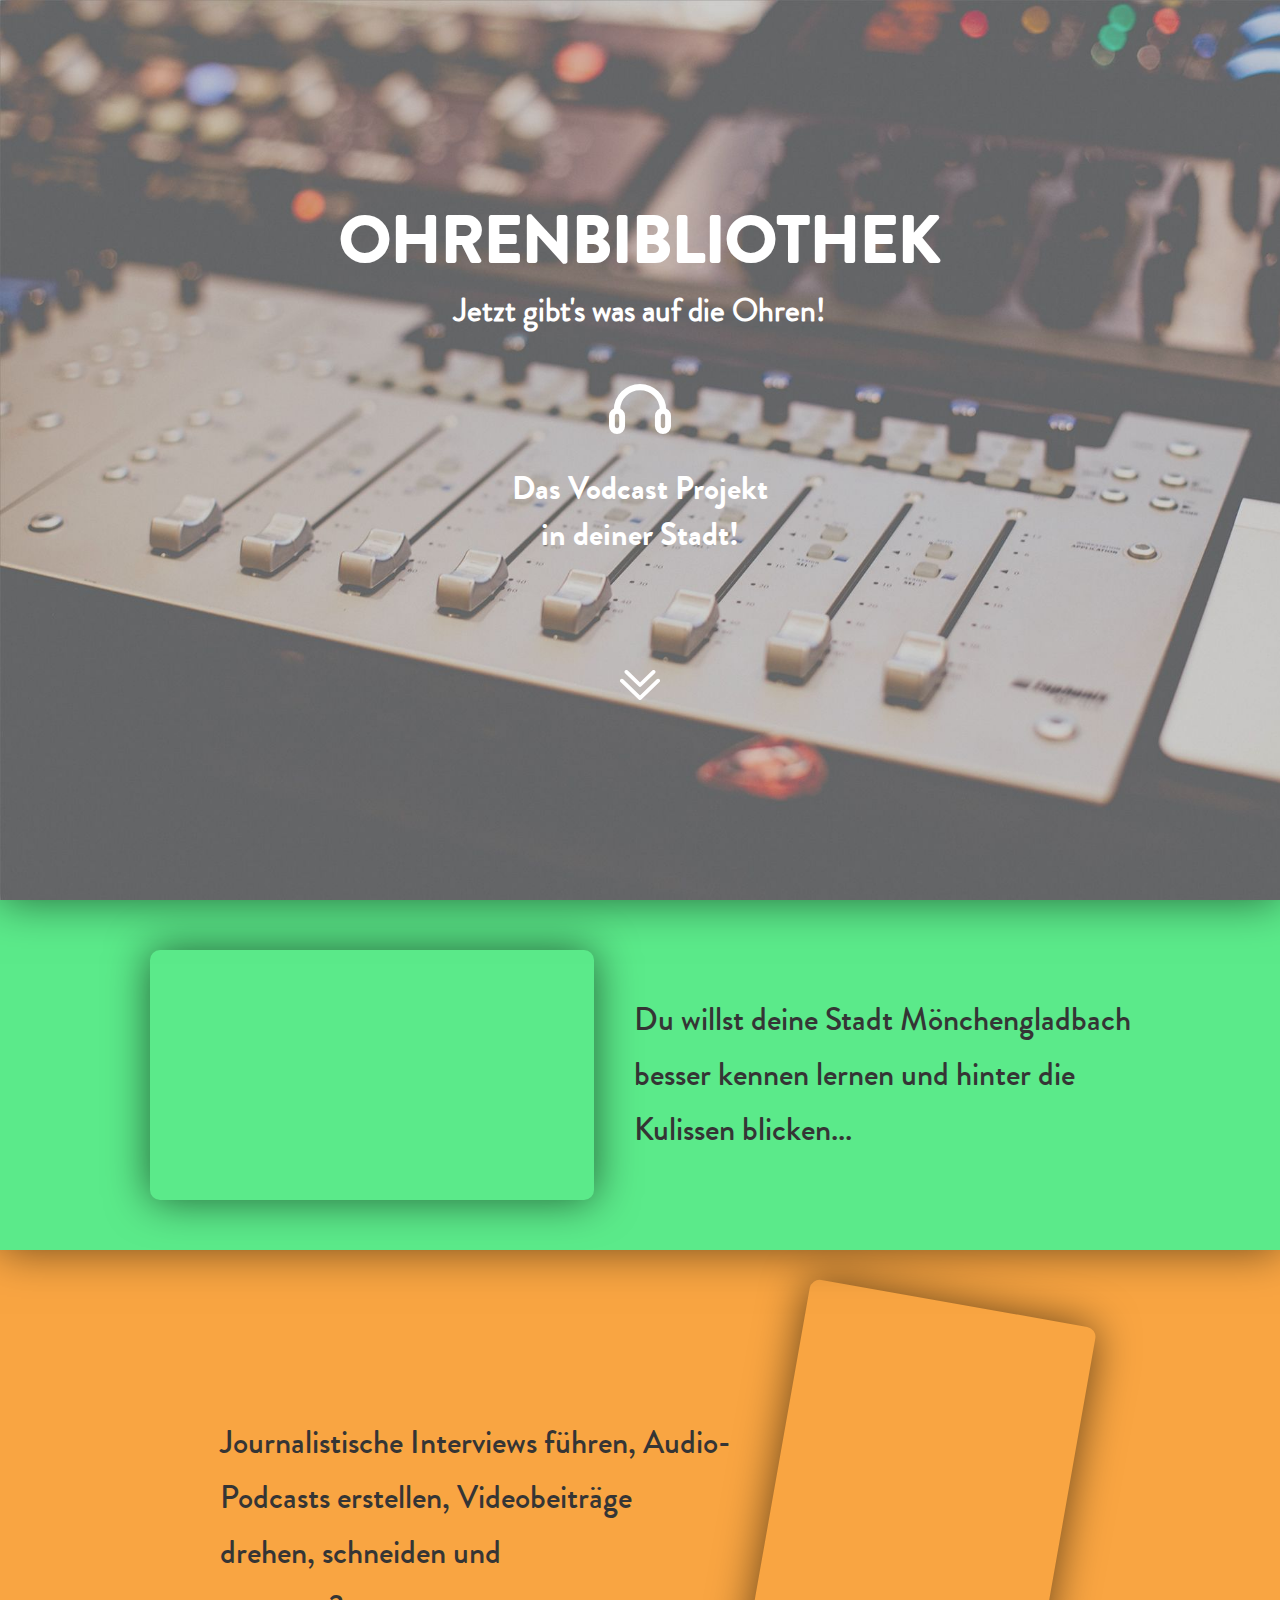
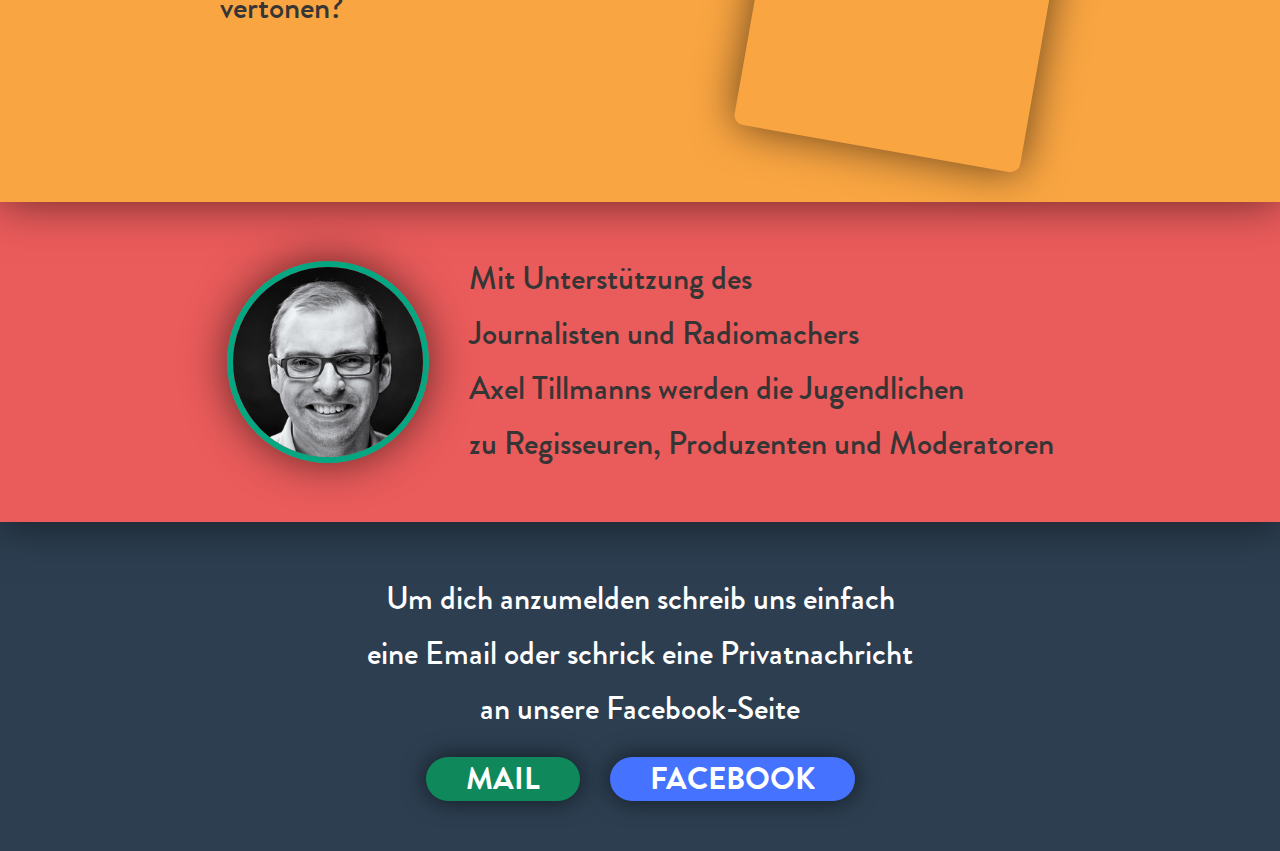
==== index.html @ a25fbd4b "website" ====
<!DOCTYPE html>
<html>
  <head>
    <meta name="viewport" content="width=device-width, initial-scale=1">
    <title>Ohrenbibliothek</title>
    <link rel="stylesheet" href="css/main.css">
    <link rel="stylesheet" href="css/stylesheet.css">
  </head>
  <body>
    <header>
      <div class="wrapper">
        <h1>Ohrenbibliothek</h1>
        <h2>Jetzt gibt's was auf die Ohren!</h2><img class="logo" src="img/logo.svg">
        <p class="subtitle">Das Vodcast Projekt<br>in deiner Stadt!</p>
        <div class="down"><img src="img/down.svg"></div>
      </div>
    </header>
    <div class="content">
      <div class="box-1">
        <div class="wrap">
          <div class="yt">
            <iframe id="youtube" src="https://www.youtube.com/embed/DIxr4X5Ygoo?rel=0&amp;showinfo=0" frameborder="0" allowfullscreen=""></iframe>
          </div><span class="description">Du willst deine Stadt Mönchengladbach<br>besser kennen lernen und hinter die<br>Kulissen blicken...</span>
        </div>
      </div>
      <div class="box-2">
        <div class="wrap"><span class="description above">Journalistische Interviews führen, Audio-<br>Podcasts erstellen, Videobeiträge<br>drehen, schneiden und<br>vertonen?</span>
          <div class="sound">
            <iframe id="soundcloud" scrolling="no" frameborder="no" src="https://w.soundcloud.com/player/?url=https%3A//api.soundcloud.com/users/20073329&amp;color=ff5500&amp;auto_play=false&amp;hide_related=false&amp;show_comments=true&amp;show_user=true&amp;show_reposts=false"></iframe>
          </div><span class="description below">Journalistische Interviews führen, Audio-<br>Podcasts erstellen, Videobeiträge<br>drehen, schneiden und<br>vertonen?</span>
        </div>
      </div>
      <div class="box-3">
        <div class="wrap">
          <div class="img-wrap">
            <div class="img"><img src="img/axel.jpg"></div>
          </div><span class="description">Mit Unterstützung des<br>Journalisten und Radiomachers<br>Axel Tillmanns werden die Jugendlichen<br>zu Regisseuren, Produzenten und Moderatoren</span>
        </div>
      </div>
      <div class="box-4">
        <div class="wrap last1"><span class="description end">Um dich anzumelden schreib uns einfach<br>eine Email oder schrick eine Privatnachricht<br>an unsere Facebook-Seite</span></div>
        <div class="wrap last2">
          <div class="button-wrap"><a class="button mail" href="mailto:ohrenbibliothek@moenchengladbach.de?Subject=Anmeldung" target="_top">Mail</a></div>
          <div class="button-wrap"><a class="button facebook" href="https://www.facebook.com/Ohrenbibliothek/" target="_blank">Facebook</a></div>
        </div>
      </div>
    </div>
  </body>
</html>
---- css/main.css ----
/*test*/
@media (min-width: 1026px) {
  html, body {
    height: 100%;
    margin: 0;
    font-family: 'brandon_grotesque_regularRg';
    -webkit-font-smoothing: antialiased; }
  header {
    background-image: url("../img/background.jpg");
    background-attachment: fixed;
    height: 100vh;
    position: relative;
    background-size: cover;
    display: -webkit-box;
    display: -webkit-flex;
    display: -ms-flexbox;
    display: flex;
    -webkit-box-orient: vertical;
    -webkit-box-direction: normal;
    -webkit-flex-direction: column;
    -ms-flex-direction: column;
    flex-direction: column;
    -webkit-box-pack: center;
    -webkit-justify-content: center;
    -ms-flex-pack: center;
    justify-content: center;
    -webkit-box-align: center;
    -webkit-align-items: center;
    -ms-flex-align: center;
    align-items: center;
    z-index: 6;
    -webkit-box-shadow: 0px 0px 43px 0px rgba(0, 0, 0, 0.56);
    box-shadow: 0px 0px 43px 0px rgba(0, 0, 0, 0.56); }
  .wrapper {
    color: white;
    display: -webkit-box;
    display: -webkit-flex;
    display: -ms-flexbox;
    display: flex;
    -webkit-box-orient: vertical;
    -webkit-box-direction: normal;
    -webkit-flex-direction: column;
    -ms-flex-direction: column;
    flex-direction: column;
    -webkit-box-pack: center;
    -webkit-justify-content: center;
    -ms-flex-pack: center;
    justify-content: center;
    -webkit-box-align: center;
    -webkit-align-items: center;
    -ms-flex-align: center;
    align-items: center; }
  h1 {
    font-family: 'brandon_grotesquebold';
    font-size: 49pt;
    text-transform: uppercase;
    margin: 0; }
  h2 {
    font-size: 24pt;
    margin: 0; }
  .logo {
    margin: 50px;
    margin-bottom: 0px;
    height: 50px; }
  .subtitle {
    font-family: 'brandon_grotesquebold';
    text-align: center;
    font-size: 24pt;
    width: 260px; }
  .description {
    width: 100px;
    font-size: 24pt;
    text-align: left;
    font-family: 'brandon_grotesquemedium';
    color: #353535;
    line-height: 55px;
    white-space: nowrap;
    display: table-cell;
    vertical-align: middle; }
  .end {
    color: white;
    text-align: center; }
  .below {
    display: none; }
  .wrap {
    padding-top: 50px;
    padding-bottom: 50px;
    display: table; }
  iframe#youtube {
    width: 444px;
    height: 250px;
    display: table-row; }
  .yt {
    overflow: hidden;
    border-radius: 10px;
    display: table;
    position: relative;
    margin-right: 40px;
    -webkit-box-shadow: 0px 0px 43px 0px rgba(0, 0, 0, 0.59);
    box-shadow: 0px 0px 43px 0px rgba(0, 0, 0, 0.59); }
  .sound {
    overflow: hidden;
    border-radius: 10px;
    display: table;
    position: relative;
    margin-left: 40px;
    -webkit-box-shadow: 0px 0px 43px 0px rgba(0, 0, 0, 0.59);
    box-shadow: 0px 0px 43px 0px rgba(0, 0, 0, 0.59);
    -webkit-transform: rotateZ(10deg);
    -ms-transform: rotate(10deg);
    transform: rotateZ(10deg);
    -webkit-transition: all 300ms;
    -o-transition: all 300ms;
    transition: all 300ms; }
    .sound:hover {
      -webkit-transform: rotateZ(0deg);
      -ms-transform: rotate(0deg);
      transform: rotateZ(0deg); }
  iframe#soundcloud {
    width: 290px;
    height: 452px;
    display: table-row; }
  .img-wrap {
    display: table-cell;
    vertical-align: middle; }
  .img {
    overflow: hidden;
    border-radius: 100%;
    display: table;
    position: relative;
    margin-right: 40px;
    -webkit-box-shadow: 0px 0px 43px 0px rgba(0, 0, 0, 0.59);
    box-shadow: 0px 0px 43px 0px rgba(0, 0, 0, 0.59);
    border: 6px solid #05a682; }
    .img img {
      height: 190px;
      width: 190px;
      display: table-row; }
  .down {
    margin-top: 80px;
    width: 40px;
    -webkit-animation: pulse 2s infinite both;
    animation: pulse 2s infinite both; }
  @-webkit-keyframes pulse {
    0% {
      -webkit-transform: translateY(0px);
      transform: translateY(0px); }
    60% {
      -webkit-transform: translateY(10px);
      transform: translateY(10px); }
    100% {
      -webkit-transform: translateY(0px);
      transform: translateY(0px); } }
  @keyframes pulse {
    0% {
      -webkit-transform: translateY(0px);
      transform: translateY(0px); }
    60% {
      -webkit-transform: translateY(10px);
      transform: translateY(10px); }
    100% {
      -webkit-transform: translateY(0px);
      transform: translateY(0px); } }
  .box-1 {
    background-color: #5bea8a;
    z-index: 4;
    display: -webkit-box;
    display: -webkit-flex;
    display: -ms-flexbox;
    display: flex;
    position: relative;
    -webkit-box-orient: vertical;
    -webkit-box-direction: normal;
    -webkit-flex-direction: column;
    -ms-flex-direction: column;
    flex-direction: column;
    -webkit-box-pack: center;
    -webkit-justify-content: center;
    -ms-flex-pack: center;
    justify-content: center;
    -webkit-box-align: center;
    -webkit-align-items: center;
    -ms-flex-align: center;
    align-items: center;
    -webkit-box-shadow: 0px 0px 43px 0px rgba(0, 0, 0, 0.56);
    box-shadow: 0px 0px 43px 0px rgba(0, 0, 0, 0.56); }
  .box-2 {
    background-color: #f9a542;
    z-index: 3;
    display: -webkit-box;
    display: -webkit-flex;
    display: -ms-flexbox;
    display: flex;
    -webkit-box-orient: vertical;
    -webkit-box-direction: normal;
    -webkit-flex-direction: column;
    -ms-flex-direction: column;
    flex-direction: column;
    -webkit-box-pack: center;
    -webkit-justify-content: center;
    -ms-flex-pack: center;
    justify-content: center;
    -webkit-box-align: center;
    -webkit-align-items: center;
    -ms-flex-align: center;
    align-items: center;
    position: relative;
    -webkit-box-shadow: 0px 0px 43px 0px rgba(0, 0, 0, 0.56);
    box-shadow: 0px 0px 43px 0px rgba(0, 0, 0, 0.56); }
  .box-3 {
    background-color: #ea5b5b;
    z-index: 2;
    display: -webkit-box;
    display: -webkit-flex;
    display: -ms-flexbox;
    display: flex;
    -webkit-box-orient: vertical;
    -webkit-box-direction: normal;
    -webkit-flex-direction: column;
    -ms-flex-direction: column;
    flex-direction: column;
    -webkit-box-pack: center;
    -webkit-justify-content: center;
    -ms-flex-pack: center;
    justify-content: center;
    -webkit-box-align: center;
    -webkit-align-items: center;
    -ms-flex-align: center;
    align-items: center;
    position: relative;
    -webkit-box-shadow: 0px 0px 43px 0px rgba(0, 0, 0, 0.56);
    box-shadow: 0px 0px 43px 0px rgba(0, 0, 0, 0.56); }
  .box-4 {
    background-color: #2c3e50;
    z-index: 1;
    display: -webkit-box;
    display: -webkit-flex;
    display: -ms-flexbox;
    display: flex;
    -webkit-box-orient: vertical;
    -webkit-box-direction: normal;
    -webkit-flex-direction: column;
    -ms-flex-direction: column;
    flex-direction: column;
    -webkit-box-pack: center;
    -webkit-justify-content: center;
    -ms-flex-pack: center;
    justify-content: center;
    -webkit-box-align: center;
    -webkit-align-items: center;
    -ms-flex-align: center;
    align-items: center;
    position: relative;
    -webkit-box-shadow: 0px 0px 43px 0px rgba(0, 0, 0, 0.56);
    box-shadow: 0px 0px 43px 0px rgba(0, 0, 0, 0.56); }
  .button-wrap {
    display: table-cell;
    vertical-align: middle; }
  .last1 {
    padding-bottom: 10px; }
  .last2 {
    padding-top: 10px; }
  .button {
    color: white;
    font-size: 23pt;
    overflow: hidden;
    display: table;
    position: relative;
    -webkit-box-shadow: 0px 0px 23px 0px rgba(0, 0, 0, 0.59);
    box-shadow: 0px 0px 23px 0px rgba(0, 0, 0, 0.59);
    padding: 40px;
    padding-top: 0;
    border-radius: 50px;
    padding-bottom: 0;
    text-transform: uppercase;
    font-family: 'brandon_grotesquebold';
    text-align: center;
    height: 10px;
    -webkit-transition: all 200ms;
    -o-transition: all 200ms;
    transition: all 200ms;
    cursor: pointer; }
  .mail {
    background: #0f885c;
    margin-right: 30px; }
    .mail:hover {
      background: #007833;
      -webkit-transform: translateY(-2px);
      -ms-transform: translateY(-2px);
      transform: translateY(-2px); }
  .facebook {
    background: #4572ff; }
    .facebook:hover {
      background: #005ada;
      -webkit-transform: translateY(-2px);
      -ms-transform: translateY(-2px);
      transform: translateY(-2px); }
  a {
    text-decoration: none;
    color: white; } }

@media (max-width: 1026px) and (min-width: 635px) {
  html, body {
    height: 100%;
    margin: 0;
    font-family: 'brandon_grotesque_regularRg';
    -webkit-font-smoothing: antialiased; }
  header {
    background-image: url("../img/background.jpg");
    background-attachment: fixed;
    height: 100vh;
    position: relative;
    background-size: cover;
    display: -webkit-box;
    display: -webkit-flex;
    display: -ms-flexbox;
    display: flex;
    -webkit-box-orient: vertical;
    -webkit-box-direction: normal;
    -webkit-flex-direction: column;
    -ms-flex-direction: column;
    flex-direction: column;
    -webkit-box-pack: center;
    -webkit-justify-content: center;
    -ms-flex-pack: center;
    justify-content: center;
    -webkit-box-align: center;
    -webkit-align-items: center;
    -ms-flex-align: center;
    align-items: center;
    z-index: 6;
    -webkit-box-shadow: 0px 0px 43px 0px rgba(0, 0, 0, 0.56);
    box-shadow: 0px 0px 43px 0px rgba(0, 0, 0, 0.56); }
  .above {
    display: none; }
  .wrapper {
    color: white;
    display: -webkit-box;
    display: -webkit-flex;
    display: -ms-flexbox;
    display: flex;
    -webkit-box-orient: vertical;
    -webkit-box-direction: normal;
    -webkit-flex-direction: column;
    -ms-flex-direction: column;
    flex-direction: column;
    -webkit-box-pack: center;
    -webkit-justify-content: center;
    -ms-flex-pack: center;
    justify-content: center;
    -webkit-box-align: center;
    -webkit-align-items: center;
    -ms-flex-align: center;
    align-items: center; }
  h1 {
    font-family: 'brandon_grotesquebold';
    font-size: 49pt;
    text-transform: uppercase;
    margin: 0; }
  h2 {
    font-size: 24pt;
    margin: 0; }
  .logo {
    margin: 50px;
    margin-bottom: 0px;
    height: 50px; }
  .subtitle {
    font-family: 'brandon_grotesquebold';
    text-align: center;
    font-size: 24pt;
    width: 260px; }
  .description {
    width: 100px;
    font-size: 24pt;
    font-family: 'brandon_grotesquemedium';
    color: #353535;
    line-height: 55px;
    position: relative;
    left: 0;
    right: 0;
    margin: auto; }
  .end {
    color: white; }
  .wrap {
    padding-top: 50px;
    padding-bottom: 30px;
    text-align: center; }
  iframe#youtube {
    width: 444px;
    height: 250px;
    display: table-row; }
  .yt {
    overflow: hidden;
    border-radius: 10px;
    display: table;
    position: relative;
    -webkit-box-shadow: 0px 0px 43px 0px rgba(0, 0, 0, 0.59);
    box-shadow: 0px 0px 43px 0px rgba(0, 0, 0, 0.59);
    left: 0;
    right: 0;
    margin: auto;
    margin-bottom: 30px; }
  .sound {
    overflow: hidden;
    border-radius: 10px;
    display: table;
    position: relative;
    -webkit-box-shadow: 0px 0px 43px 0px rgba(0, 0, 0, 0.59);
    box-shadow: 0px 0px 43px 0px rgba(0, 0, 0, 0.59);
    /*transform: rotateZ(10deg); */
    -webkit-transition: all 300ms;
    -o-transition: all 300ms;
    transition: all 300ms;
    left: 0;
    right: 0;
    margin: auto;
    margin-bottom: 30px; }
    .sound:hover {
      -webkit-transform: rotateZ(0deg);
      -ms-transform: rotate(0deg);
      transform: rotateZ(0deg); }
  iframe#soundcloud {
    width: 290px;
    height: 452px;
    display: table-row; }
  .img {
    overflow: hidden;
    border-radius: 100%;
    display: table;
    position: relative;
    margin-right: 40px;
    -webkit-box-shadow: 0px 0px 43px 0px rgba(0, 0, 0, 0.59);
    box-shadow: 0px 0px 43px 0px rgba(0, 0, 0, 0.59);
    border: 6px solid #05a682;
    left: 0;
    right: 0;
    margin: auto; }
    .img img {
      height: 190px;
      width: 190px;
      display: table-row; }
  .down {
    margin-top: 80px;
    width: 40px;
    -webkit-animation: pulse 2s infinite both;
    animation: pulse 2s infinite both; }
  @-webkit-keyframes pulse {
    0% {
      -webkit-transform: translateY(0px);
      transform: translateY(0px); }
    60% {
      -webkit-transform: translateY(10px);
      transform: translateY(10px); }
    100% {
      -webkit-transform: translateY(0px);
      transform: translateY(0px); } }
  @keyframes pulse {
    0% {
      -webkit-transform: translateY(0px);
      transform: translateY(0px); }
    60% {
      -webkit-transform: translateY(10px);
      transform: translateY(10px); }
    100% {
      -webkit-transform: translateY(0px);
      transform: translateY(0px); } }
  .box-1 {
    background-color: #5bea8a;
    z-index: 4;
    display: -webkit-box;
    display: -webkit-flex;
    display: -ms-flexbox;
    display: flex;
    position: relative;
    -webkit-box-orient: vertical;
    -webkit-box-direction: normal;
    -webkit-flex-direction: column;
    -ms-flex-direction: column;
    flex-direction: column;
    -webkit-box-pack: center;
    -webkit-justify-content: center;
    -ms-flex-pack: center;
    justify-content: center;
    -webkit-box-align: center;
    -webkit-align-items: center;
    -ms-flex-align: center;
    align-items: center;
    -webkit-box-shadow: 0px 0px 43px 0px rgba(0, 0, 0, 0.56);
    box-shadow: 0px 0px 43px 0px rgba(0, 0, 0, 0.56); }
  .box-2 {
    background-color: #f9a542;
    z-index: 3;
    display: -webkit-box;
    display: -webkit-flex;
    display: -ms-flexbox;
    display: flex;
    -webkit-box-orient: vertical;
    -webkit-box-direction: normal;
    -webkit-flex-direction: column;
    -ms-flex-direction: column;
    flex-direction: column;
    -webkit-box-pack: center;
    -webkit-justify-content: center;
    -ms-flex-pack: center;
    justify-content: center;
    -webkit-box-align: center;
    -webkit-align-items: center;
    -ms-flex-align: center;
    align-items: center;
    position: relative;
    -webkit-box-shadow: 0px 0px 43px 0px rgba(0, 0, 0, 0.56);
    box-shadow: 0px 0px 43px 0px rgba(0, 0, 0, 0.56); }
  .box-3 {
    background-color: #ea5b5b;
    z-index: 2;
    display: -webkit-box;
    display: -webkit-flex;
    display: -ms-flexbox;
    display: flex;
    -webkit-box-orient: vertical;
    -webkit-box-direction: normal;
    -webkit-flex-direction: column;
    -ms-flex-direction: column;
    flex-direction: column;
    -webkit-box-pack: center;
    -webkit-justify-content: center;
    -ms-flex-pack: center;
    justify-content: center;
    -webkit-box-align: center;
    -webkit-align-items: center;
    -ms-flex-align: center;
    align-items: center;
    position: relative;
    -webkit-box-shadow: 0px 0px 43px 0px rgba(0, 0, 0, 0.56);
    box-shadow: 0px 0px 43px 0px rgba(0, 0, 0, 0.56); }
  .box-4 {
    background-color: #2c3e50;
    z-index: 1;
    display: -webkit-box;
    display: -webkit-flex;
    display: -ms-flexbox;
    display: flex;
    -webkit-box-orient: vertical;
    -webkit-box-direction: normal;
    -webkit-flex-direction: column;
    -ms-flex-direction: column;
    flex-direction: column;
    -webkit-box-pack: center;
    -webkit-justify-content: center;
    -ms-flex-pack: center;
    justify-content: center;
    -webkit-box-align: center;
    -webkit-align-items: center;
    -ms-flex-align: center;
    align-items: center;
    position: relative;
    -webkit-box-shadow: 0px 0px 43px 0px rgba(0, 0, 0, 0.56);
    box-shadow: 0px 0px 43px 0px rgba(0, 0, 0, 0.56); }
  .last1 {
    padding-bottom: 10px; }
  .last2 {
    padding-top: 10px; }
  .button {
    color: white;
    font-size: 23pt;
    overflow: hidden;
    display: table;
    position: relative;
    -webkit-box-shadow: 0px 0px 43px 0px rgba(0, 0, 0, 0.59);
    box-shadow: 0px 0px 43px 0px rgba(0, 0, 0, 0.59);
    background: #0f885c;
    padding: 40px;
    border-radius: 50px;
    padding-top: 0;
    padding-bottom: 0;
    text-transform: uppercase;
    font-family: 'brandon_grotesquebold';
    text-align: center;
    height: 10px;
    -webkit-transition: all 300ms;
    -o-transition: all 300ms;
    transition: all 300ms;
    cursor: pointer;
    left: 0;
    right: 0;
    margin: auto;
    margin-top: 20px; }
  .mail {
    background: #0f885c;
    margin-right: 30px; }
    .mail:hover {
      background: #007833;
      -webkit-transform: translateY(-2px);
      -ms-transform: translateY(-2px);
      transform: translateY(-2px); }
  .facebook {
    background: #4572ff; }
    .facebook:hover {
      background: #005ada;
      -webkit-transform: translateY(-2px);
      -ms-transform: translateY(-2px);
      transform: translateY(-2px); }
  a {
    text-decoration: none;
    color: white; } }

@media (max-width: 635px) {
  html, body {
    height: 100%;
    margin: 0;
    font-family: 'brandon_grotesque_regularRg';
    -webkit-font-smoothing: antialiased; }
  header {
    background-image: url("../img/background.jpg");
    background-attachment: fixed;
    height: 100vh;
    position: relative;
    background-size: cover;
    display: -webkit-box;
    display: -webkit-flex;
    display: -ms-flexbox;
    display: flex;
    -webkit-box-orient: vertical;
    -webkit-box-direction: normal;
    -webkit-flex-direction: column;
    -ms-flex-direction: column;
    flex-direction: column;
    -webkit-box-pack: center;
    -webkit-justify-content: center;
    -ms-flex-pack: center;
    justify-content: center;
    -webkit-box-align: center;
    -webkit-align-items: center;
    -ms-flex-align: center;
    align-items: center;
    z-index: 6;
    -webkit-box-shadow: 0px 0px 43px 0px rgba(0, 0, 0, 0.56);
    box-shadow: 0px 0px 43px 0px rgba(0, 0, 0, 0.56); }
  .wrapper {
    color: white;
    display: -webkit-box;
    display: -webkit-flex;
    display: -ms-flexbox;
    display: flex;
    -webkit-box-orient: vertical;
    -webkit-box-direction: normal;
    -webkit-flex-direction: column;
    -ms-flex-direction: column;
    flex-direction: column;
    -webkit-box-pack: center;
    -webkit-justify-content: center;
    -ms-flex-pack: center;
    justify-content: center;
    -webkit-box-align: center;
    -webkit-align-items: center;
    -ms-flex-align: center;
    align-items: center; }
  h1 {
    font-family: 'brandon_grotesquebold';
    font-size: 10vw;
    text-transform: uppercase;
    margin: 0; }
  h2 {
    font-size: 5vw;
    margin: 0; }
  .logo {
    margin: 50px;
    margin-bottom: 0px;
    height: 50px; }
  .subtitle {
    font-family: 'brandon_grotesquebold';
    text-align: center;
    font-size: 5vw;
    width: 260px; }
  .description {
    width: 100px;
    font-size: 5.5vw;
    font-family: 'brandon_grotesquemedium';
    color: #353535;
    line-height: 10vw;
    position: relative;
    left: 0;
    right: 0;
    margin: auto; }
  .end {
    color: white; }
  .wrap {
    padding-top: 50px;
    padding-bottom: 30px;
    text-align: center; }
  .above {
    display: none; }
  iframe#youtube {
    width: 90vw;
    height: 50.5vw;
    display: table-row; }
  .yt {
    overflow: hidden;
    border-radius: 10px;
    display: table;
    position: relative;
    -webkit-box-shadow: 0px 0px 43px 0px rgba(0, 0, 0, 0.59);
    box-shadow: 0px 0px 43px 0px rgba(0, 0, 0, 0.59);
    left: 0;
    right: 0;
    margin: auto;
    margin-bottom: 30px; }
  .sound {
    overflow: hidden;
    border-radius: 10px;
    display: table;
    position: relative;
    -webkit-box-shadow: 0px 0px 43px 0px rgba(0, 0, 0, 0.59);
    box-shadow: 0px 0px 43px 0px rgba(0, 0, 0, 0.59);
    /*transform: rotateZ(10deg); */
    -webkit-transition: all 300ms;
    -o-transition: all 300ms;
    transition: all 300ms;
    left: 0;
    right: 0;
    margin: auto;
    margin-bottom: 30px; }
    .sound:hover {
      -webkit-transform: rotateZ(0deg);
      -ms-transform: rotate(0deg);
      transform: rotateZ(0deg); }
  iframe#soundcloud {
    width: 70vw;
    height: 113vw;
    display: table-row; }
  .img {
    overflow: hidden;
    border-radius: 100%;
    display: table;
    position: relative;
    margin-right: 40px;
    -webkit-box-shadow: 0px 0px 43px 0px rgba(0, 0, 0, 0.59);
    box-shadow: 0px 0px 43px 0px rgba(0, 0, 0, 0.59);
    border: 6px solid #05a682;
    left: 0;
    right: 0;
    margin: auto; }
    .img img {
      height: 48vw;
      width: 48vw;
      display: table-row; }
  .down {
    margin-top: 80px;
    width: 40px;
    -webkit-animation: pulse 2s infinite both;
    animation: pulse 2s infinite both; }
  @-webkit-keyframes pulse {
    0% {
      -webkit-transform: translateY(0px);
      transform: translateY(0px); }
    60% {
      -webkit-transform: translateY(10px);
      transform: translateY(10px); }
    100% {
      -webkit-transform: translateY(0px);
      transform: translateY(0px); } }
  @keyframes pulse {
    0% {
      -webkit-transform: translateY(0px);
      transform: translateY(0px); }
    60% {
      -webkit-transform: translateY(10px);
      transform: translateY(10px); }
    100% {
      -webkit-transform: translateY(0px);
      transform: translateY(0px); } }
  .box-1 {
    background-color: #5bea8a;
    z-index: 4;
    display: -webkit-box;
    display: -webkit-flex;
    display: -ms-flexbox;
    display: flex;
    position: relative;
    -webkit-box-orient: vertical;
    -webkit-box-direction: normal;
    -webkit-flex-direction: column;
    -ms-flex-direction: column;
    flex-direction: column;
    -webkit-box-pack: center;
    -webkit-justify-content: center;
    -ms-flex-pack: center;
    justify-content: center;
    -webkit-box-align: center;
    -webkit-align-items: center;
    -ms-flex-align: center;
    align-items: center;
    -webkit-box-shadow: 0px 0px 43px 0px rgba(0, 0, 0, 0.56);
    box-shadow: 0px 0px 43px 0px rgba(0, 0, 0, 0.56); }
  .box-2 {
    background-color: #f9a542;
    z-index: 3;
    display: -webkit-box;
    display: -webkit-flex;
    display: -ms-flexbox;
    display: flex;
    -webkit-box-orient: vertical;
    -webkit-box-direction: normal;
    -webkit-flex-direction: column;
    -ms-flex-direction: column;
    flex-direction: column;
    -webkit-box-pack: center;
    -webkit-justify-content: center;
    -ms-flex-pack: center;
    justify-content: center;
    -webkit-box-align: center;
    -webkit-align-items: center;
    -ms-flex-align: center;
    align-items: center;
    position: relative;
    -webkit-box-shadow: 0px 0px 43px 0px rgba(0, 0, 0, 0.56);
    box-shadow: 0px 0px 43px 0px rgba(0, 0, 0, 0.56); }
  .box-3 {
    background-color: #ea5b5b;
    z-index: 2;
    display: -webkit-box;
    display: -webkit-flex;
    display: -ms-flexbox;
    display: flex;
    -webkit-box-orient: vertical;
    -webkit-box-direction: normal;
    -webkit-flex-direction: column;
    -ms-flex-direction: column;
    flex-direction: column;
    -webkit-box-pack: center;
    -webkit-justify-content: center;
    -ms-flex-pack: center;
    justify-content: center;
    -webkit-box-align: center;
    -webkit-align-items: center;
    -ms-flex-align: center;
    align-items: center;
    position: relative;
    -webkit-box-shadow: 0px 0px 43px 0px rgba(0, 0, 0, 0.56);
    box-shadow: 0px 0px 43px 0px rgba(0, 0, 0, 0.56); }
  .box-4 {
    background-color: #2c3e50;
    z-index: 1;
    display: -webkit-box;
    display: -webkit-flex;
    display: -ms-flexbox;
    display: flex;
    -webkit-box-orient: vertical;
    -webkit-box-direction: normal;
    -webkit-flex-direction: column;
    -ms-flex-direction: column;
    flex-direction: column;
    -webkit-box-pack: center;
    -webkit-justify-content: center;
    -ms-flex-pack: center;
    justify-content: center;
    -webkit-box-align: center;
    -webkit-align-items: center;
    -ms-flex-align: center;
    align-items: center;
    position: relative;
    -webkit-box-shadow: 0px 0px 43px 0px rgba(0, 0, 0, 0.56);
    box-shadow: 0px 0px 43px 0px rgba(0, 0, 0, 0.56); }
  .last1 {
    padding-bottom: 10px; }
  .last2 {
    padding-top: 10px; }
  .button {
    color: white;
    font-size: 23pt;
    overflow: hidden;
    display: table;
    position: relative;
    -webkit-box-shadow: 0px 0px 43px 0px rgba(0, 0, 0, 0.59);
    box-shadow: 0px 0px 43px 0px rgba(0, 0, 0, 0.59);
    background: #0f885c;
    padding: 40px;
    padding-top: 0;
    padding-bottom: 0;
    border-radius: 50px;
    text-transform: uppercase;
    font-family: 'brandon_grotesquebold';
    text-align: center;
    height: 10px;
    -webkit-transition: all 300ms;
    -o-transition: all 300ms;
    transition: all 300ms;
    cursor: pointer;
    left: 0;
    right: 0;
    margin: auto;
    margin-top: 20px; }
  .mail {
    background: #0f885c; }
    .mail:hover {
      background: #007833;
      -webkit-transform: translateY(-2px);
      -ms-transform: translateY(-2px);
      transform: translateY(-2px); }
  .facebook {
    background: #4572ff; }
    .facebook:hover {
      background: #005ada;
      -webkit-transform: translateY(-2px);
      -ms-transform: translateY(-2px);
      transform: translateY(-2px); }
  a {
    text-decoration: none;
    color: white; } }
---- css/stylesheet.css ----
/*! Generated by Font Squirrel (https://www.fontsquirrel.com) on August 21, 2017 */



@font-face {
    font-family: 'brandon_grotesquebold';
    src: url('brandon_bld-webfont.woff2') format('woff2'),
         url('brandon_bld-webfont.woff') format('woff');
    font-weight: normal;
    font-style: normal;

}




@font-face {
    font-family: 'brandon_grotesquemedium';
    src: url('brandon_med-webfont.woff2') format('woff2'),
         url('brandon_med-webfont.woff') format('woff');
    font-weight: normal;
    font-style: normal;

}




@font-face {
    font-family: 'brandon_grotesque_regularRg';
    src: url('brandon_reg-webfont.woff2') format('woff2'),
         url('brandon_reg-webfont.woff') format('woff');
    font-weight: normal;
    font-style: normal;

}
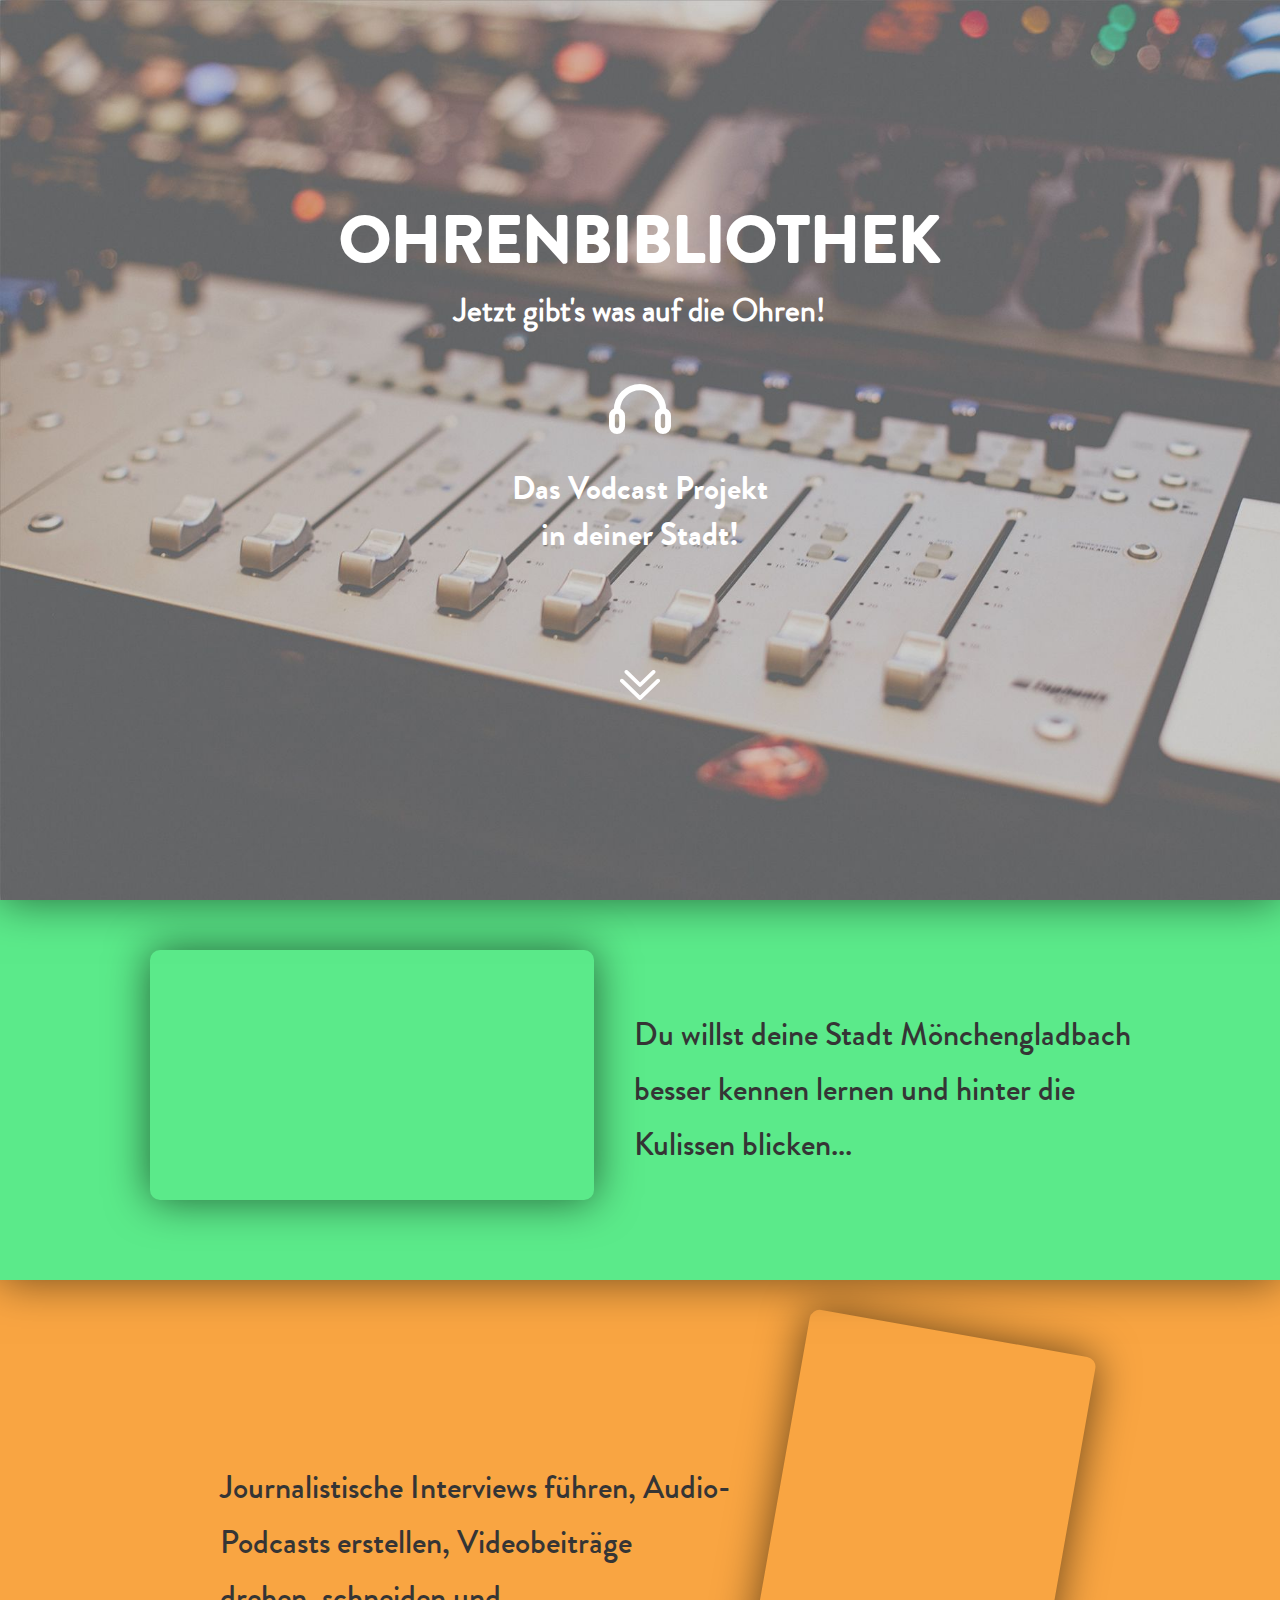
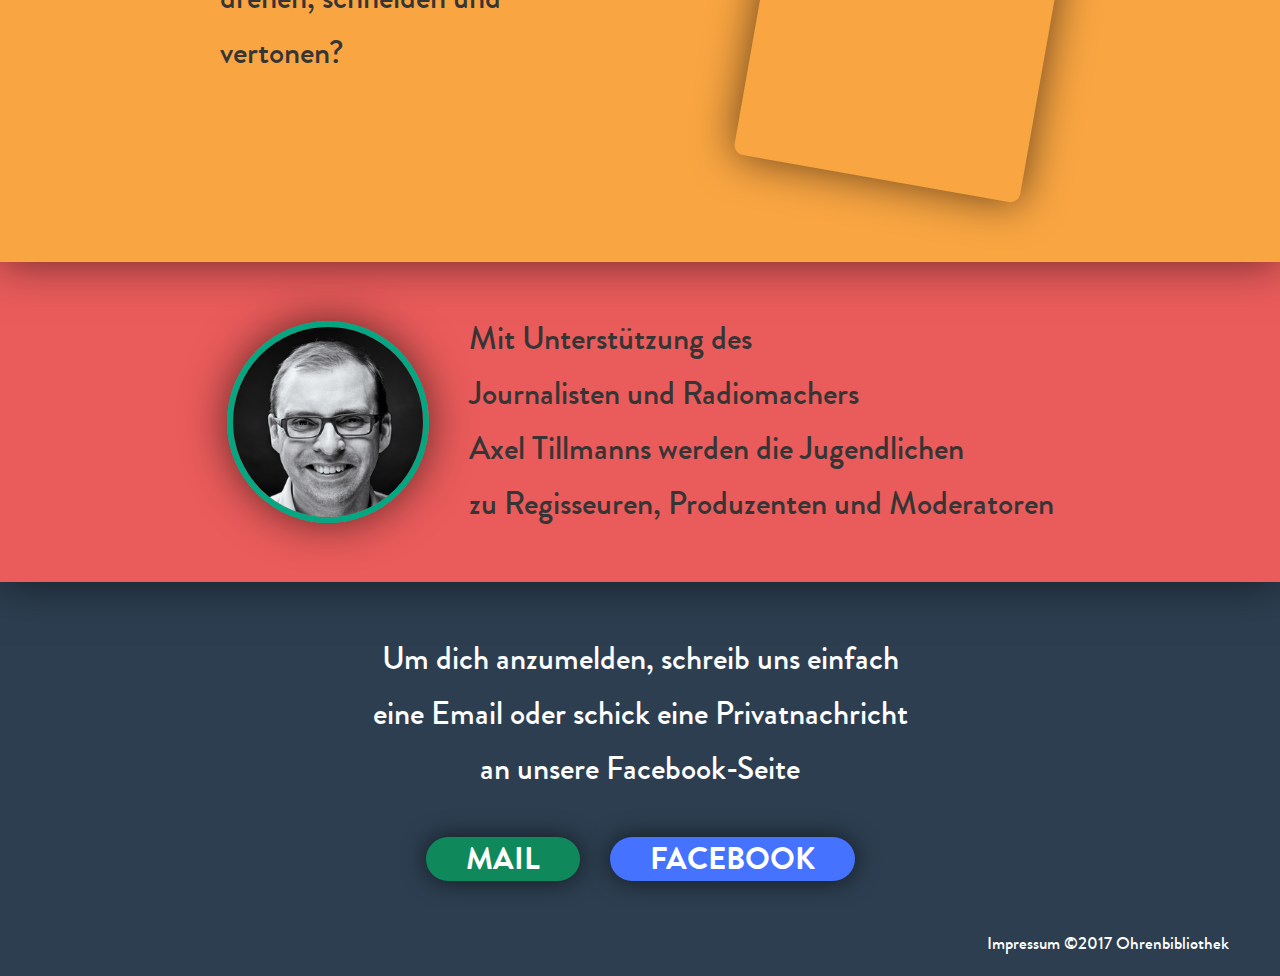
==== commit 61a04905: "Impressum" ====
--- a/index.html
+++ b/index.html
@@ -20,30 +20,31 @@
         <div class="wrap">
           <div class="yt">
             <iframe id="youtube" src="https://www.youtube.com/embed/DIxr4X5Ygoo?rel=0&amp;showinfo=0" frameborder="0" allowfullscreen=""></iframe>
-          </div><span class="description">Du willst deine Stadt Mönchengladbach<br>besser kennen lernen und hinter die<br>Kulissen blicken...</span>
+          </div><span class="description">Du willst deine Stadt M&oumlnchengladbach<br>besser kennen lernen und hinter die<br>Kulissen blicken...</span>
         </div>
       </div>
       <div class="box-2">
         <div class="wrap"><span class="description above">Journalistische Interviews führen, Audio-<br>Podcasts erstellen, Videobeiträge<br>drehen, schneiden und<br>vertonen?</span>
           <div class="sound">
             <iframe id="soundcloud" scrolling="no" frameborder="no" src="https://w.soundcloud.com/player/?url=https%3A//api.soundcloud.com/users/20073329&amp;color=ff5500&amp;auto_play=false&amp;hide_related=false&amp;show_comments=true&amp;show_user=true&amp;show_reposts=false"></iframe>
-          </div><span class="description below">Journalistische Interviews führen, Audio-<br>Podcasts erstellen, Videobeiträge<br>drehen, schneiden und<br>vertonen?</span>
+          </div><span class="description below">Journalistische Interviews f&uumlhren, Audio-<br>Podcasts erstellen, Videobeitr&aumlge<br>drehen, schneiden und<br>vertonen?</span>
         </div>
       </div>
       <div class="box-3">
         <div class="wrap">
           <div class="img-wrap">
             <div class="img"><img src="img/axel.jpg"></div>
-          </div><span class="description">Mit Unterstützung des<br>Journalisten und Radiomachers<br>Axel Tillmanns werden die Jugendlichen<br>zu Regisseuren, Produzenten und Moderatoren</span>
+          </div><span class="description">Mit Unterst&uumltzung des<br>Journalisten und Radiomachers<br>Axel Tillmanns werden die Jugendlichen<br>zu Regisseuren, Produzenten und Moderatoren</span>
         </div>
       </div>
       <div class="box-4">
-        <div class="wrap last1"><span class="description end">Um dich anzumelden schreib uns einfach<br>eine Email oder schrick eine Privatnachricht<br>an unsere Facebook-Seite</span></div>
+        <div class="wrap last1"><span class="description end">Um dich anzumelden, schreib uns einfach<br>eine Email oder schick eine Privatnachricht<br>an unsere Facebook-Seite</span></div>
         <div class="wrap last2">
           <div class="button-wrap"><a class="button mail" href="mailto:ohrenbibliothek@moenchengladbach.de?Subject=Anmeldung" target="_top">Mail</a></div>
           <div class="button-wrap"><a class="button facebook" href="https://www.facebook.com/Ohrenbibliothek/" target="_blank">Facebook</a></div>
         </div>
       </div>
+      <div class="box-5"><span class="imprint"><a class="l" href="/impressum">Impressum ©2017 Ohrenbibliothek</a></span></div>
     </div>
   </body>
 </html>--- a/css/main.css
+++ b/css/main.css
@@ -1,72 +1,87 @@
-/*test*/
-@media (min-width: 1026px) {
-  html, body {
-    height: 100%;
-    margin: 0;
-    font-family: 'brandon_grotesque_regularRg';
-    -webkit-font-smoothing: antialiased; }
-  header {
-    background-image: url("../img/background.jpg");
-    background-attachment: fixed;
-    height: 100vh;
-    position: relative;
-    background-size: cover;
-    display: -webkit-box;
-    display: -webkit-flex;
-    display: -ms-flexbox;
-    display: flex;
-    -webkit-box-orient: vertical;
-    -webkit-box-direction: normal;
-    -webkit-flex-direction: column;
-    -ms-flex-direction: column;
-    flex-direction: column;
-    -webkit-box-pack: center;
-    -webkit-justify-content: center;
-    -ms-flex-pack: center;
-    justify-content: center;
-    -webkit-box-align: center;
-    -webkit-align-items: center;
-    -ms-flex-align: center;
-    align-items: center;
-    z-index: 6;
-    -webkit-box-shadow: 0px 0px 43px 0px rgba(0, 0, 0, 0.56);
-    box-shadow: 0px 0px 43px 0px rgba(0, 0, 0, 0.56); }
-  .wrapper {
-    color: white;
-    display: -webkit-box;
-    display: -webkit-flex;
-    display: -ms-flexbox;
-    display: flex;
-    -webkit-box-orient: vertical;
-    -webkit-box-direction: normal;
-    -webkit-flex-direction: column;
-    -ms-flex-direction: column;
-    flex-direction: column;
-    -webkit-box-pack: center;
-    -webkit-justify-content: center;
-    -ms-flex-pack: center;
-    justify-content: center;
-    -webkit-box-align: center;
-    -webkit-align-items: center;
-    -ms-flex-align: center;
-    align-items: center; }
-  h1 {
-    font-family: 'brandon_grotesquebold';
-    font-size: 49pt;
-    text-transform: uppercase;
-    margin: 0; }
-  h2 {
-    font-size: 24pt;
-    margin: 0; }
-  .logo {
-    margin: 50px;
-    margin-bottom: 0px;
-    height: 50px; }
-  .subtitle {
-    font-family: 'brandon_grotesquebold';
-    text-align: center;
-    font-size: 24pt;
-    width: 260px; }
+html, body {
+  height: 100vh;
+  margin: 0;
+  font-family: 'brandon_grotesque_regularRg';
+  -webkit-font-smoothing: antialiased; }
+
+header {
+  background-image: url("../img/background.jpg");
+  background-attachment: fixed;
+  height: 100vh;
+  position: relative;
+  background-size: cover;
+  display: -webkit-box;
+  display: -webkit-flex;
+  display: -ms-flexbox;
+  display: flex;
+  -webkit-box-orient: vertical;
+  -webkit-box-direction: normal;
+  -webkit-flex-direction: column;
+  -ms-flex-direction: column;
+  flex-direction: column;
+  -webkit-box-pack: center;
+  -webkit-justify-content: center;
+  -ms-flex-pack: center;
+  justify-content: center;
+  -webkit-box-align: center;
+  -webkit-align-items: center;
+  -ms-flex-align: center;
+  align-items: center;
+  z-index: 6;
+  -webkit-box-shadow: 0px 0px 43px 0px rgba(0, 0, 0, 0.56);
+  box-shadow: 0px 0px 43px 0px rgba(0, 0, 0, 0.56); }
+
+.wrapper {
+  color: white;
+  display: -webkit-box;
+  display: -webkit-flex;
+  display: -ms-flexbox;
+  display: flex;
+  -webkit-box-orient: vertical;
+  -webkit-box-direction: normal;
+  -webkit-flex-direction: column;
+  -ms-flex-direction: column;
+  flex-direction: column;
+  -webkit-box-pack: center;
+  -webkit-justify-content: center;
+  -ms-flex-pack: center;
+  justify-content: center;
+  -webkit-box-align: center;
+  -webkit-align-items: center;
+  -ms-flex-align: center;
+  align-items: center; }
+
+h1 {
+  font-family: 'brandon_grotesquebold';
+  font-size: 49pt;
+  text-transform: uppercase;
+  margin: 0; }
+  @media (max-width: 635px) {
+    h1 {
+      font-size: 10vw; } }
+
+h2 {
+  font-size: 24pt;
+  margin: 0; }
+  @media (max-width: 635px) {
+    h2 {
+      font-size: 5vw; } }
+
+.logo {
+  margin: 50px;
+  margin-bottom: 0px;
+  height: 50px; }
+
+.subtitle {
+  font-family: 'brandon_grotesquebold';
+  text-align: center;
+  font-size: 24pt;
+  width: 260px; }
+  @media (max-width: 635px) {
+    .subtitle {
+      font-size: 5vw; } }
+
+@media (min-width: 1026px) {
   .description {
     width: 100px;
     font-size: 24pt;
@@ -76,20 +91,83 @@
     line-height: 55px;
     white-space: nowrap;
     display: table-cell;
-    vertical-align: middle; }
-  .end {
-    color: white;
-    text-align: center; }
+    vertical-align: middle; } }
+
+@media (max-width: 1026px) and (min-width: 635px) {
+  .description {
+    width: 100px;
+    font-size: 24pt;
+    font-family: 'brandon_grotesquemedium';
+    color: #353535;
+    line-height: 55px;
+    position: relative;
+    left: 0;
+    right: 0;
+    margin: auto; } }
+
+@media (max-width: 635px) {
+  .description {
+    width: 100px;
+    font-size: 5.5vw;
+    font-family: 'brandon_grotesquemedium';
+    color: #353535;
+    line-height: 10vw;
+    position: relative;
+    left: 0;
+    right: 0;
+    margin: auto; } }
+
+.end {
+  color: white;
+  text-align: center; }
+
+@media (min-width: 1026px) {
   .below {
-    display: none; }
+    display: none; } }
+
+@media (max-width: 1026px) and (min-width: 635px) {
+  .above {
+    display: none; } }
+
+@media (max-width: 635px) {
+  .above {
+    display: none; } }
+
+.wrap {
+  padding-top: 50px;
+  padding-bottom: 30px;
+  text-align: center; }
+
+@media (min-width: 1026px) {
   .wrap {
     padding-top: 50px;
     padding-bottom: 50px;
-    display: table; }
+    display: table; } }
+
+iframe#youtube {
+  width: 444px;
+  height: 250px;
+  display: table-row; }
+
+@media (max-width: 635px) {
   iframe#youtube {
-    width: 444px;
-    height: 250px;
-    display: table-row; }
+    width: 90vw;
+    height: 50.5vw;
+    display: table-row; } }
+
+.yt {
+  overflow: hidden;
+  border-radius: 10px;
+  display: table;
+  position: relative;
+  -webkit-box-shadow: 0px 0px 43px 0px rgba(0, 0, 0, 0.59);
+  box-shadow: 0px 0px 43px 0px rgba(0, 0, 0, 0.59);
+  left: 0;
+  right: 0;
+  margin: auto;
+  margin-bottom: 30px; }
+
+@media (min-width: 1026px) {
   .yt {
     overflow: hidden;
     border-radius: 10px;
@@ -97,7 +175,28 @@
     position: relative;
     margin-right: 40px;
     -webkit-box-shadow: 0px 0px 43px 0px rgba(0, 0, 0, 0.59);
-    box-shadow: 0px 0px 43px 0px rgba(0, 0, 0, 0.59); }
+    box-shadow: 0px 0px 43px 0px rgba(0, 0, 0, 0.59); } }
+
+.sound {
+  overflow: hidden;
+  border-radius: 10px;
+  display: table;
+  position: relative;
+  -webkit-box-shadow: 0px 0px 43px 0px rgba(0, 0, 0, 0.59);
+  box-shadow: 0px 0px 43px 0px rgba(0, 0, 0, 0.59);
+  -webkit-transition: all 300ms;
+  -o-transition: all 300ms;
+  transition: all 300ms;
+  left: 0;
+  right: 0;
+  margin: auto;
+  margin-bottom: 30px; }
+  .sound:hover {
+    -webkit-transform: rotateZ(0deg);
+    -ms-transform: rotate(0deg);
+    transform: rotateZ(0deg); }
+
+@media (min-width: 1026px) {
   .sound {
     overflow: hidden;
     border-radius: 10px;
@@ -115,14 +214,25 @@
     .sound:hover {
       -webkit-transform: rotateZ(0deg);
       -ms-transform: rotate(0deg);
-      transform: rotateZ(0deg); }
+      transform: rotateZ(0deg); } }
+
+iframe#soundcloud {
+  width: 290px;
+  height: 452px;
+  display: table-row; }
+
+@media (max-width: 635px) {
   iframe#soundcloud {
-    width: 290px;
-    height: 452px;
-    display: table-row; }
+    width: 70vw;
+    height: 113vw;
+    display: table-row; } }
+
+@media (min-width: 1026px) {
   .img-wrap {
     display: table-cell;
-    vertical-align: middle; }
+    vertical-align: middle; } }
+
+@media (min-width: 1026px) {
   .img {
     overflow: hidden;
     border-radius: 100%;
@@ -135,131 +245,202 @@
     .img img {
       height: 190px;
       width: 190px;
-      display: table-row; }
-  .down {
-    margin-top: 80px;
-    width: 40px;
-    -webkit-animation: pulse 2s infinite both;
-    animation: pulse 2s infinite both; }
-  @-webkit-keyframes pulse {
-    0% {
-      -webkit-transform: translateY(0px);
-      transform: translateY(0px); }
-    60% {
-      -webkit-transform: translateY(10px);
-      transform: translateY(10px); }
-    100% {
-      -webkit-transform: translateY(0px);
-      transform: translateY(0px); } }
-  @keyframes pulse {
-    0% {
-      -webkit-transform: translateY(0px);
-      transform: translateY(0px); }
-    60% {
-      -webkit-transform: translateY(10px);
-      transform: translateY(10px); }
-    100% {
-      -webkit-transform: translateY(0px);
-      transform: translateY(0px); } }
-  .box-1 {
-    background-color: #5bea8a;
-    z-index: 4;
-    display: -webkit-box;
-    display: -webkit-flex;
-    display: -ms-flexbox;
-    display: flex;
-    position: relative;
-    -webkit-box-orient: vertical;
-    -webkit-box-direction: normal;
-    -webkit-flex-direction: column;
-    -ms-flex-direction: column;
-    flex-direction: column;
-    -webkit-box-pack: center;
-    -webkit-justify-content: center;
-    -ms-flex-pack: center;
-    justify-content: center;
-    -webkit-box-align: center;
-    -webkit-align-items: center;
-    -ms-flex-align: center;
-    align-items: center;
-    -webkit-box-shadow: 0px 0px 43px 0px rgba(0, 0, 0, 0.56);
-    box-shadow: 0px 0px 43px 0px rgba(0, 0, 0, 0.56); }
-  .box-2 {
-    background-color: #f9a542;
-    z-index: 3;
-    display: -webkit-box;
-    display: -webkit-flex;
-    display: -ms-flexbox;
-    display: flex;
-    -webkit-box-orient: vertical;
-    -webkit-box-direction: normal;
-    -webkit-flex-direction: column;
-    -ms-flex-direction: column;
-    flex-direction: column;
-    -webkit-box-pack: center;
-    -webkit-justify-content: center;
-    -ms-flex-pack: center;
-    justify-content: center;
-    -webkit-box-align: center;
-    -webkit-align-items: center;
-    -ms-flex-align: center;
-    align-items: center;
-    position: relative;
-    -webkit-box-shadow: 0px 0px 43px 0px rgba(0, 0, 0, 0.56);
-    box-shadow: 0px 0px 43px 0px rgba(0, 0, 0, 0.56); }
-  .box-3 {
-    background-color: #ea5b5b;
-    z-index: 2;
-    display: -webkit-box;
-    display: -webkit-flex;
-    display: -ms-flexbox;
-    display: flex;
-    -webkit-box-orient: vertical;
-    -webkit-box-direction: normal;
-    -webkit-flex-direction: column;
-    -ms-flex-direction: column;
-    flex-direction: column;
-    -webkit-box-pack: center;
-    -webkit-justify-content: center;
-    -ms-flex-pack: center;
-    justify-content: center;
-    -webkit-box-align: center;
-    -webkit-align-items: center;
-    -ms-flex-align: center;
-    align-items: center;
-    position: relative;
-    -webkit-box-shadow: 0px 0px 43px 0px rgba(0, 0, 0, 0.56);
-    box-shadow: 0px 0px 43px 0px rgba(0, 0, 0, 0.56); }
-  .box-4 {
-    background-color: #2c3e50;
-    z-index: 1;
-    display: -webkit-box;
-    display: -webkit-flex;
-    display: -ms-flexbox;
-    display: flex;
-    -webkit-box-orient: vertical;
-    -webkit-box-direction: normal;
-    -webkit-flex-direction: column;
-    -ms-flex-direction: column;
-    flex-direction: column;
-    -webkit-box-pack: center;
-    -webkit-justify-content: center;
-    -ms-flex-pack: center;
-    justify-content: center;
-    -webkit-box-align: center;
-    -webkit-align-items: center;
-    -ms-flex-align: center;
-    align-items: center;
-    position: relative;
-    -webkit-box-shadow: 0px 0px 43px 0px rgba(0, 0, 0, 0.56);
-    box-shadow: 0px 0px 43px 0px rgba(0, 0, 0, 0.56); }
+      display: table-row; } }
+
+@media (max-width: 1026px) and (min-width: 635px) {
+  .img {
+    overflow: hidden;
+    border-radius: 100%;
+    display: table;
+    position: relative;
+    -webkit-box-shadow: 0px 0px 43px 0px rgba(0, 0, 0, 0.59);
+    box-shadow: 0px 0px 43px 0px rgba(0, 0, 0, 0.59);
+    border: 6px solid #05a682;
+    left: 0;
+    right: 0;
+    margin: auto; }
+    .img img {
+      height: 190px;
+      width: 190px;
+      display: table-row; } }
+
+@media (max-width: 635px) {
+  .img {
+    overflow: hidden;
+    border-radius: 100%;
+    display: table;
+    position: relative;
+    margin-right: 40px;
+    -webkit-box-shadow: 0px 0px 43px 0px rgba(0, 0, 0, 0.59);
+    box-shadow: 0px 0px 43px 0px rgba(0, 0, 0, 0.59);
+    border: 6px solid #05a682;
+    left: 0;
+    right: 0;
+    margin: auto; }
+    .img img {
+      height: 48vw;
+      width: 48vw;
+      display: table-row; } }
+
+.down {
+  margin-top: 80px;
+  width: 40px;
+  -webkit-animation: pulse 2s infinite both;
+  animation: pulse 2s infinite both; }
+
+@-webkit-keyframes pulse {
+  0% {
+    -webkit-transform: translateY(0px);
+    transform: translateY(0px); }
+  60% {
+    -webkit-transform: translateY(10px);
+    transform: translateY(10px); }
+  100% {
+    -webkit-transform: translateY(0px);
+    transform: translateY(0px); } }
+
+@keyframes pulse {
+  0% {
+    -webkit-transform: translateY(0px);
+    transform: translateY(0px); }
+  60% {
+    -webkit-transform: translateY(10px);
+    transform: translateY(10px); }
+  100% {
+    -webkit-transform: translateY(0px);
+    transform: translateY(0px); } }
+
+.box-1 {
+  background-color: #5bea8a;
+  z-index: 4;
+  display: -webkit-box;
+  display: -webkit-flex;
+  display: -ms-flexbox;
+  display: flex;
+  position: relative;
+  -webkit-box-orient: vertical;
+  -webkit-box-direction: normal;
+  -webkit-flex-direction: column;
+  -ms-flex-direction: column;
+  flex-direction: column;
+  -webkit-box-pack: center;
+  -webkit-justify-content: center;
+  -ms-flex-pack: center;
+  justify-content: center;
+  -webkit-box-align: center;
+  -webkit-align-items: center;
+  -ms-flex-align: center;
+  align-items: center;
+  -webkit-box-shadow: 0px 0px 43px 0px rgba(0, 0, 0, 0.56);
+  box-shadow: 0px 0px 43px 0px rgba(0, 0, 0, 0.56); }
+
+.box-2 {
+  background-color: #f9a542;
+  z-index: 3;
+  display: -webkit-box;
+  display: -webkit-flex;
+  display: -ms-flexbox;
+  display: flex;
+  -webkit-box-orient: vertical;
+  -webkit-box-direction: normal;
+  -webkit-flex-direction: column;
+  -ms-flex-direction: column;
+  flex-direction: column;
+  -webkit-box-pack: center;
+  -webkit-justify-content: center;
+  -ms-flex-pack: center;
+  justify-content: center;
+  -webkit-box-align: center;
+  -webkit-align-items: center;
+  -ms-flex-align: center;
+  align-items: center;
+  position: relative;
+  -webkit-box-shadow: 0px 0px 43px 0px rgba(0, 0, 0, 0.56);
+  box-shadow: 0px 0px 43px 0px rgba(0, 0, 0, 0.56); }
+
+.box-3 {
+  background-color: #ea5b5b;
+  z-index: 2;
+  display: -webkit-box;
+  display: -webkit-flex;
+  display: -ms-flexbox;
+  display: flex;
+  -webkit-box-orient: vertical;
+  -webkit-box-direction: normal;
+  -webkit-flex-direction: column;
+  -ms-flex-direction: column;
+  flex-direction: column;
+  -webkit-box-pack: center;
+  -webkit-justify-content: center;
+  -ms-flex-pack: center;
+  justify-content: center;
+  -webkit-box-align: center;
+  -webkit-align-items: center;
+  -ms-flex-align: center;
+  align-items: center;
+  position: relative;
+  -webkit-box-shadow: 0px 0px 43px 0px rgba(0, 0, 0, 0.56);
+  box-shadow: 0px 0px 43px 0px rgba(0, 0, 0, 0.56); }
+
+.box-4 {
+  background-color: #2c3e50;
+  z-index: 1;
+  display: -webkit-box;
+  display: -webkit-flex;
+  display: -ms-flexbox;
+  display: flex;
+  -webkit-box-orient: vertical;
+  -webkit-box-direction: normal;
+  -webkit-flex-direction: column;
+  -ms-flex-direction: column;
+  flex-direction: column;
+  -webkit-box-pack: center;
+  -webkit-justify-content: center;
+  -ms-flex-pack: center;
+  justify-content: center;
+  -webkit-box-align: center;
+  -webkit-align-items: center;
+  -ms-flex-align: center;
+  align-items: center;
+  position: relative; }
+
+@media (min-width: 1026px) {
   .button-wrap {
     display: table-cell;
-    vertical-align: middle; }
-  .last1 {
-    padding-bottom: 10px; }
-  .last2 {
-    padding-top: 10px; }
+    vertical-align: middle; } }
+
+.last1 {
+  padding-bottom: 10px; }
+
+.last2 {
+  padding-top: 10px; }
+
+.button {
+  color: white;
+  font-size: 23pt;
+  overflow: hidden;
+  display: table;
+  position: relative;
+  -webkit-box-shadow: 0px 0px 43px 0px rgba(0, 0, 0, 0.59);
+  box-shadow: 0px 0px 43px 0px rgba(0, 0, 0, 0.59);
+  padding: 40px;
+  border-radius: 50px;
+  padding-top: 0;
+  padding-bottom: 0;
+  text-transform: uppercase;
+  font-family: 'brandon_grotesquebold';
+  text-align: center;
+  height: 10px;
+  -webkit-transition: all 300ms;
+  -o-transition: all 300ms;
+  transition: all 300ms;
+  cursor: pointer;
+  left: 0;
+  right: 0;
+  margin: auto;
+  margin-top: 20px; }
+
+@media (min-width: 1026px) {
   .button {
     color: white;
     font-size: 23pt;
@@ -279,631 +460,61 @@
     -webkit-transition: all 200ms;
     -o-transition: all 200ms;
     transition: all 200ms;
-    cursor: pointer; }
-  .mail {
-    background: #0f885c;
-    margin-right: 30px; }
-    .mail:hover {
-      background: #007833;
-      -webkit-transform: translateY(-2px);
-      -ms-transform: translateY(-2px);
-      transform: translateY(-2px); }
-  .facebook {
-    background: #4572ff; }
-    .facebook:hover {
-      background: #005ada;
-      -webkit-transform: translateY(-2px);
-      -ms-transform: translateY(-2px);
-      transform: translateY(-2px); }
-  a {
-    text-decoration: none;
-    color: white; } }
-
-@media (max-width: 1026px) and (min-width: 635px) {
-  html, body {
-    height: 100%;
-    margin: 0;
-    font-family: 'brandon_grotesque_regularRg';
-    -webkit-font-smoothing: antialiased; }
-  header {
-    background-image: url("../img/background.jpg");
-    background-attachment: fixed;
-    height: 100vh;
-    position: relative;
-    background-size: cover;
-    display: -webkit-box;
-    display: -webkit-flex;
-    display: -ms-flexbox;
-    display: flex;
-    -webkit-box-orient: vertical;
-    -webkit-box-direction: normal;
-    -webkit-flex-direction: column;
-    -ms-flex-direction: column;
-    flex-direction: column;
-    -webkit-box-pack: center;
-    -webkit-justify-content: center;
-    -ms-flex-pack: center;
-    justify-content: center;
-    -webkit-box-align: center;
-    -webkit-align-items: center;
-    -ms-flex-align: center;
-    align-items: center;
-    z-index: 6;
-    -webkit-box-shadow: 0px 0px 43px 0px rgba(0, 0, 0, 0.56);
-    box-shadow: 0px 0px 43px 0px rgba(0, 0, 0, 0.56); }
-  .above {
-    display: none; }
-  .wrapper {
-    color: white;
-    display: -webkit-box;
-    display: -webkit-flex;
-    display: -ms-flexbox;
-    display: flex;
-    -webkit-box-orient: vertical;
-    -webkit-box-direction: normal;
-    -webkit-flex-direction: column;
-    -ms-flex-direction: column;
-    flex-direction: column;
-    -webkit-box-pack: center;
-    -webkit-justify-content: center;
-    -ms-flex-pack: center;
-    justify-content: center;
+    cursor: pointer; } }
+
+.mail {
+  background: #0f885c; }
+  @media (min-width: 1026px) {
+    .mail {
+      margin-right: 30px; } }
+  .mail:hover {
+    background: #007833;
+    -webkit-transform: translateY(-2px);
+    -ms-transform: translateY(-2px);
+    transform: translateY(-2px); }
+
+.facebook {
+  background: #4572ff; }
+  .facebook:hover {
+    background: #005ada;
+    -webkit-transform: translateY(-2px);
+    -ms-transform: translateY(-2px);
+    transform: translateY(-2px); }
+
+a {
+  text-decoration: none;
+  color: white; }
+
+.box-5 {
+  background-color: #2c3e50;
+  z-index: 1;
+  display: -webkit-box;
+  display: -webkit-flex;
+  display: -ms-flexbox;
+  display: flex;
+  -webkit-box-orient: vertical;
+  -webkit-box-direction: normal;
+  -webkit-flex-direction: column;
+  -ms-flex-direction: column;
+  flex-direction: column;
+  -webkit-box-pack: center;
+  -webkit-justify-content: center;
+  -ms-flex-pack: center;
+  justify-content: center;
+  position: relative;
+  font-family: 'brandon_grotesquemedium'; }
+  .box-5 .imprint {
+    font-size: 13pt;
+    margin-bottom: 20px; }
+    .box-5 .imprint .l {
+      float: right;
+      margin-right: 4vw; }
+
+@media (max-width: 635px) {
+  .box-5 {
     -webkit-box-align: center;
     -webkit-align-items: center;
     -ms-flex-align: center;
     align-items: center; }
-  h1 {
-    font-family: 'brandon_grotesquebold';
-    font-size: 49pt;
-    text-transform: uppercase;
-    margin: 0; }
-  h2 {
-    font-size: 24pt;
-    margin: 0; }
-  .logo {
-    margin: 50px;
-    margin-bottom: 0px;
-    height: 50px; }
-  .subtitle {
-    font-family: 'brandon_grotesquebold';
-    text-align: center;
-    font-size: 24pt;
-    width: 260px; }
-  .description {
-    width: 100px;
-    font-size: 24pt;
-    font-family: 'brandon_grotesquemedium';
-    color: #353535;
-    line-height: 55px;
-    position: relative;
-    left: 0;
-    right: 0;
-    margin: auto; }
-  .end {
-    color: white; }
-  .wrap {
-    padding-top: 50px;
-    padding-bottom: 30px;
-    text-align: center; }
-  iframe#youtube {
-    width: 444px;
-    height: 250px;
-    display: table-row; }
-  .yt {
-    overflow: hidden;
-    border-radius: 10px;
-    display: table;
-    position: relative;
-    -webkit-box-shadow: 0px 0px 43px 0px rgba(0, 0, 0, 0.59);
-    box-shadow: 0px 0px 43px 0px rgba(0, 0, 0, 0.59);
-    left: 0;
-    right: 0;
-    margin: auto;
-    margin-bottom: 30px; }
-  .sound {
-    overflow: hidden;
-    border-radius: 10px;
-    display: table;
-    position: relative;
-    -webkit-box-shadow: 0px 0px 43px 0px rgba(0, 0, 0, 0.59);
-    box-shadow: 0px 0px 43px 0px rgba(0, 0, 0, 0.59);
-    /*transform: rotateZ(10deg); */
-    -webkit-transition: all 300ms;
-    -o-transition: all 300ms;
-    transition: all 300ms;
-    left: 0;
-    right: 0;
-    margin: auto;
-    margin-bottom: 30px; }
-    .sound:hover {
-      -webkit-transform: rotateZ(0deg);
-      -ms-transform: rotate(0deg);
-      transform: rotateZ(0deg); }
-  iframe#soundcloud {
-    width: 290px;
-    height: 452px;
-    display: table-row; }
-  .img {
-    overflow: hidden;
-    border-radius: 100%;
-    display: table;
-    position: relative;
-    margin-right: 40px;
-    -webkit-box-shadow: 0px 0px 43px 0px rgba(0, 0, 0, 0.59);
-    box-shadow: 0px 0px 43px 0px rgba(0, 0, 0, 0.59);
-    border: 6px solid #05a682;
-    left: 0;
-    right: 0;
-    margin: auto; }
-    .img img {
-      height: 190px;
-      width: 190px;
-      display: table-row; }
-  .down {
-    margin-top: 80px;
-    width: 40px;
-    -webkit-animation: pulse 2s infinite both;
-    animation: pulse 2s infinite both; }
-  @-webkit-keyframes pulse {
-    0% {
-      -webkit-transform: translateY(0px);
-      transform: translateY(0px); }
-    60% {
-      -webkit-transform: translateY(10px);
-      transform: translateY(10px); }
-    100% {
-      -webkit-transform: translateY(0px);
-      transform: translateY(0px); } }
-  @keyframes pulse {
-    0% {
-      -webkit-transform: translateY(0px);
-      transform: translateY(0px); }
-    60% {
-      -webkit-transform: translateY(10px);
-      transform: translateY(10px); }
-    100% {
-      -webkit-transform: translateY(0px);
-      transform: translateY(0px); } }
-  .box-1 {
-    background-color: #5bea8a;
-    z-index: 4;
-    display: -webkit-box;
-    display: -webkit-flex;
-    display: -ms-flexbox;
-    display: flex;
-    position: relative;
-    -webkit-box-orient: vertical;
-    -webkit-box-direction: normal;
-    -webkit-flex-direction: column;
-    -ms-flex-direction: column;
-    flex-direction: column;
-    -webkit-box-pack: center;
-    -webkit-justify-content: center;
-    -ms-flex-pack: center;
-    justify-content: center;
-    -webkit-box-align: center;
-    -webkit-align-items: center;
-    -ms-flex-align: center;
-    align-items: center;
-    -webkit-box-shadow: 0px 0px 43px 0px rgba(0, 0, 0, 0.56);
-    box-shadow: 0px 0px 43px 0px rgba(0, 0, 0, 0.56); }
-  .box-2 {
-    background-color: #f9a542;
-    z-index: 3;
-    display: -webkit-box;
-    display: -webkit-flex;
-    display: -ms-flexbox;
-    display: flex;
-    -webkit-box-orient: vertical;
-    -webkit-box-direction: normal;
-    -webkit-flex-direction: column;
-    -ms-flex-direction: column;
-    flex-direction: column;
-    -webkit-box-pack: center;
-    -webkit-justify-content: center;
-    -ms-flex-pack: center;
-    justify-content: center;
-    -webkit-box-align: center;
-    -webkit-align-items: center;
-    -ms-flex-align: center;
-    align-items: center;
-    position: relative;
-    -webkit-box-shadow: 0px 0px 43px 0px rgba(0, 0, 0, 0.56);
-    box-shadow: 0px 0px 43px 0px rgba(0, 0, 0, 0.56); }
-  .box-3 {
-    background-color: #ea5b5b;
-    z-index: 2;
-    display: -webkit-box;
-    display: -webkit-flex;
-    display: -ms-flexbox;
-    display: flex;
-    -webkit-box-orient: vertical;
-    -webkit-box-direction: normal;
-    -webkit-flex-direction: column;
-    -ms-flex-direction: column;
-    flex-direction: column;
-    -webkit-box-pack: center;
-    -webkit-justify-content: center;
-    -ms-flex-pack: center;
-    justify-content: center;
-    -webkit-box-align: center;
-    -webkit-align-items: center;
-    -ms-flex-align: center;
-    align-items: center;
-    position: relative;
-    -webkit-box-shadow: 0px 0px 43px 0px rgba(0, 0, 0, 0.56);
-    box-shadow: 0px 0px 43px 0px rgba(0, 0, 0, 0.56); }
-  .box-4 {
-    background-color: #2c3e50;
-    z-index: 1;
-    display: -webkit-box;
-    display: -webkit-flex;
-    display: -ms-flexbox;
-    display: flex;
-    -webkit-box-orient: vertical;
-    -webkit-box-direction: normal;
-    -webkit-flex-direction: column;
-    -ms-flex-direction: column;
-    flex-direction: column;
-    -webkit-box-pack: center;
-    -webkit-justify-content: center;
-    -ms-flex-pack: center;
-    justify-content: center;
-    -webkit-box-align: center;
-    -webkit-align-items: center;
-    -ms-flex-align: center;
-    align-items: center;
-    position: relative;
-    -webkit-box-shadow: 0px 0px 43px 0px rgba(0, 0, 0, 0.56);
-    box-shadow: 0px 0px 43px 0px rgba(0, 0, 0, 0.56); }
-  .last1 {
-    padding-bottom: 10px; }
-  .last2 {
-    padding-top: 10px; }
-  .button {
-    color: white;
-    font-size: 23pt;
-    overflow: hidden;
-    display: table;
-    position: relative;
-    -webkit-box-shadow: 0px 0px 43px 0px rgba(0, 0, 0, 0.59);
-    box-shadow: 0px 0px 43px 0px rgba(0, 0, 0, 0.59);
-    background: #0f885c;
-    padding: 40px;
-    border-radius: 50px;
-    padding-top: 0;
-    padding-bottom: 0;
-    text-transform: uppercase;
-    font-family: 'brandon_grotesquebold';
-    text-align: center;
-    height: 10px;
-    -webkit-transition: all 300ms;
-    -o-transition: all 300ms;
-    transition: all 300ms;
-    cursor: pointer;
-    left: 0;
-    right: 0;
-    margin: auto;
-    margin-top: 20px; }
-  .mail {
-    background: #0f885c;
-    margin-right: 30px; }
-    .mail:hover {
-      background: #007833;
-      -webkit-transform: translateY(-2px);
-      -ms-transform: translateY(-2px);
-      transform: translateY(-2px); }
-  .facebook {
-    background: #4572ff; }
-    .facebook:hover {
-      background: #005ada;
-      -webkit-transform: translateY(-2px);
-      -ms-transform: translateY(-2px);
-      transform: translateY(-2px); }
-  a {
-    text-decoration: none;
-    color: white; } }
-
-@media (max-width: 635px) {
-  html, body {
-    height: 100%;
-    margin: 0;
-    font-family: 'brandon_grotesque_regularRg';
-    -webkit-font-smoothing: antialiased; }
-  header {
-    background-image: url("../img/background.jpg");
-    background-attachment: fixed;
-    height: 100vh;
-    position: relative;
-    background-size: cover;
-    display: -webkit-box;
-    display: -webkit-flex;
-    display: -ms-flexbox;
-    display: flex;
-    -webkit-box-orient: vertical;
-    -webkit-box-direction: normal;
-    -webkit-flex-direction: column;
-    -ms-flex-direction: column;
-    flex-direction: column;
-    -webkit-box-pack: center;
-    -webkit-justify-content: center;
-    -ms-flex-pack: center;
-    justify-content: center;
-    -webkit-box-align: center;
-    -webkit-align-items: center;
-    -ms-flex-align: center;
-    align-items: center;
-    z-index: 6;
-    -webkit-box-shadow: 0px 0px 43px 0px rgba(0, 0, 0, 0.56);
-    box-shadow: 0px 0px 43px 0px rgba(0, 0, 0, 0.56); }
-  .wrapper {
-    color: white;
-    display: -webkit-box;
-    display: -webkit-flex;
-    display: -ms-flexbox;
-    display: flex;
-    -webkit-box-orient: vertical;
-    -webkit-box-direction: normal;
-    -webkit-flex-direction: column;
-    -ms-flex-direction: column;
-    flex-direction: column;
-    -webkit-box-pack: center;
-    -webkit-justify-content: center;
-    -ms-flex-pack: center;
-    justify-content: center;
-    -webkit-box-align: center;
-    -webkit-align-items: center;
-    -ms-flex-align: center;
-    align-items: center; }
-  h1 {
-    font-family: 'brandon_grotesquebold';
-    font-size: 10vw;
-    text-transform: uppercase;
-    margin: 0; }
-  h2 {
-    font-size: 5vw;
-    margin: 0; }
-  .logo {
-    margin: 50px;
-    margin-bottom: 0px;
-    height: 50px; }
-  .subtitle {
-    font-family: 'brandon_grotesquebold';
-    text-align: center;
-    font-size: 5vw;
-    width: 260px; }
-  .description {
-    width: 100px;
-    font-size: 5.5vw;
-    font-family: 'brandon_grotesquemedium';
-    color: #353535;
-    line-height: 10vw;
-    position: relative;
-    left: 0;
-    right: 0;
-    margin: auto; }
-  .end {
-    color: white; }
-  .wrap {
-    padding-top: 50px;
-    padding-bottom: 30px;
-    text-align: center; }
-  .above {
-    display: none; }
-  iframe#youtube {
-    width: 90vw;
-    height: 50.5vw;
-    display: table-row; }
-  .yt {
-    overflow: hidden;
-    border-radius: 10px;
-    display: table;
-    position: relative;
-    -webkit-box-shadow: 0px 0px 43px 0px rgba(0, 0, 0, 0.59);
-    box-shadow: 0px 0px 43px 0px rgba(0, 0, 0, 0.59);
-    left: 0;
-    right: 0;
-    margin: auto;
-    margin-bottom: 30px; }
-  .sound {
-    overflow: hidden;
-    border-radius: 10px;
-    display: table;
-    position: relative;
-    -webkit-box-shadow: 0px 0px 43px 0px rgba(0, 0, 0, 0.59);
-    box-shadow: 0px 0px 43px 0px rgba(0, 0, 0, 0.59);
-    /*transform: rotateZ(10deg); */
-    -webkit-transition: all 300ms;
-    -o-transition: all 300ms;
-    transition: all 300ms;
-    left: 0;
-    right: 0;
-    margin: auto;
-    margin-bottom: 30px; }
-    .sound:hover {
-      -webkit-transform: rotateZ(0deg);
-      -ms-transform: rotate(0deg);
-      transform: rotateZ(0deg); }
-  iframe#soundcloud {
-    width: 70vw;
-    height: 113vw;
-    display: table-row; }
-  .img {
-    overflow: hidden;
-    border-radius: 100%;
-    display: table;
-    position: relative;
-    margin-right: 40px;
-    -webkit-box-shadow: 0px 0px 43px 0px rgba(0, 0, 0, 0.59);
-    box-shadow: 0px 0px 43px 0px rgba(0, 0, 0, 0.59);
-    border: 6px solid #05a682;
-    left: 0;
-    right: 0;
-    margin: auto; }
-    .img img {
-      height: 48vw;
-      width: 48vw;
-      display: table-row; }
-  .down {
-    margin-top: 80px;
-    width: 40px;
-    -webkit-animation: pulse 2s infinite both;
-    animation: pulse 2s infinite both; }
-  @-webkit-keyframes pulse {
-    0% {
-      -webkit-transform: translateY(0px);
-      transform: translateY(0px); }
-    60% {
-      -webkit-transform: translateY(10px);
-      transform: translateY(10px); }
-    100% {
-      -webkit-transform: translateY(0px);
-      transform: translateY(0px); } }
-  @keyframes pulse {
-    0% {
-      -webkit-transform: translateY(0px);
-      transform: translateY(0px); }
-    60% {
-      -webkit-transform: translateY(10px);
-      transform: translateY(10px); }
-    100% {
-      -webkit-transform: translateY(0px);
-      transform: translateY(0px); } }
-  .box-1 {
-    background-color: #5bea8a;
-    z-index: 4;
-    display: -webkit-box;
-    display: -webkit-flex;
-    display: -ms-flexbox;
-    display: flex;
-    position: relative;
-    -webkit-box-orient: vertical;
-    -webkit-box-direction: normal;
-    -webkit-flex-direction: column;
-    -ms-flex-direction: column;
-    flex-direction: column;
-    -webkit-box-pack: center;
-    -webkit-justify-content: center;
-    -ms-flex-pack: center;
-    justify-content: center;
-    -webkit-box-align: center;
-    -webkit-align-items: center;
-    -ms-flex-align: center;
-    align-items: center;
-    -webkit-box-shadow: 0px 0px 43px 0px rgba(0, 0, 0, 0.56);
-    box-shadow: 0px 0px 43px 0px rgba(0, 0, 0, 0.56); }
-  .box-2 {
-    background-color: #f9a542;
-    z-index: 3;
-    display: -webkit-box;
-    display: -webkit-flex;
-    display: -ms-flexbox;
-    display: flex;
-    -webkit-box-orient: vertical;
-    -webkit-box-direction: normal;
-    -webkit-flex-direction: column;
-    -ms-flex-direction: column;
-    flex-direction: column;
-    -webkit-box-pack: center;
-    -webkit-justify-content: center;
-    -ms-flex-pack: center;
-    justify-content: center;
-    -webkit-box-align: center;
-    -webkit-align-items: center;
-    -ms-flex-align: center;
-    align-items: center;
-    position: relative;
-    -webkit-box-shadow: 0px 0px 43px 0px rgba(0, 0, 0, 0.56);
-    box-shadow: 0px 0px 43px 0px rgba(0, 0, 0, 0.56); }
-  .box-3 {
-    background-color: #ea5b5b;
-    z-index: 2;
-    display: -webkit-box;
-    display: -webkit-flex;
-    display: -ms-flexbox;
-    display: flex;
-    -webkit-box-orient: vertical;
-    -webkit-box-direction: normal;
-    -webkit-flex-direction: column;
-    -ms-flex-direction: column;
-    flex-direction: column;
-    -webkit-box-pack: center;
-    -webkit-justify-content: center;
-    -ms-flex-pack: center;
-    justify-content: center;
-    -webkit-box-align: center;
-    -webkit-align-items: center;
-    -ms-flex-align: center;
-    align-items: center;
-    position: relative;
-    -webkit-box-shadow: 0px 0px 43px 0px rgba(0, 0, 0, 0.56);
-    box-shadow: 0px 0px 43px 0px rgba(0, 0, 0, 0.56); }
-  .box-4 {
-    background-color: #2c3e50;
-    z-index: 1;
-    display: -webkit-box;
-    display: -webkit-flex;
-    display: -ms-flexbox;
-    display: flex;
-    -webkit-box-orient: vertical;
-    -webkit-box-direction: normal;
-    -webkit-flex-direction: column;
-    -ms-flex-direction: column;
-    flex-direction: column;
-    -webkit-box-pack: center;
-    -webkit-justify-content: center;
-    -ms-flex-pack: center;
-    justify-content: center;
-    -webkit-box-align: center;
-    -webkit-align-items: center;
-    -ms-flex-align: center;
-    align-items: center;
-    position: relative;
-    -webkit-box-shadow: 0px 0px 43px 0px rgba(0, 0, 0, 0.56);
-    box-shadow: 0px 0px 43px 0px rgba(0, 0, 0, 0.56); }
-  .last1 {
-    padding-bottom: 10px; }
-  .last2 {
-    padding-top: 10px; }
-  .button {
-    color: white;
-    font-size: 23pt;
-    overflow: hidden;
-    display: table;
-    position: relative;
-    -webkit-box-shadow: 0px 0px 43px 0px rgba(0, 0, 0, 0.59);
-    box-shadow: 0px 0px 43px 0px rgba(0, 0, 0, 0.59);
-    background: #0f885c;
-    padding: 40px;
-    padding-top: 0;
-    padding-bottom: 0;
-    border-radius: 50px;
-    text-transform: uppercase;
-    font-family: 'brandon_grotesquebold';
-    text-align: center;
-    height: 10px;
-    -webkit-transition: all 300ms;
-    -o-transition: all 300ms;
-    transition: all 300ms;
-    cursor: pointer;
-    left: 0;
-    right: 0;
-    margin: auto;
-    margin-top: 20px; }
-  .mail {
-    background: #0f885c; }
-    .mail:hover {
-      background: #007833;
-      -webkit-transform: translateY(-2px);
-      -ms-transform: translateY(-2px);
-      transform: translateY(-2px); }
-  .facebook {
-    background: #4572ff; }
-    .facebook:hover {
-      background: #005ada;
-      -webkit-transform: translateY(-2px);
-      -ms-transform: translateY(-2px);
-      transform: translateY(-2px); }
-  a {
-    text-decoration: none;
-    color: white; } }
+    .box-5 .imprint .l {
+      margin-right: 0; } }
